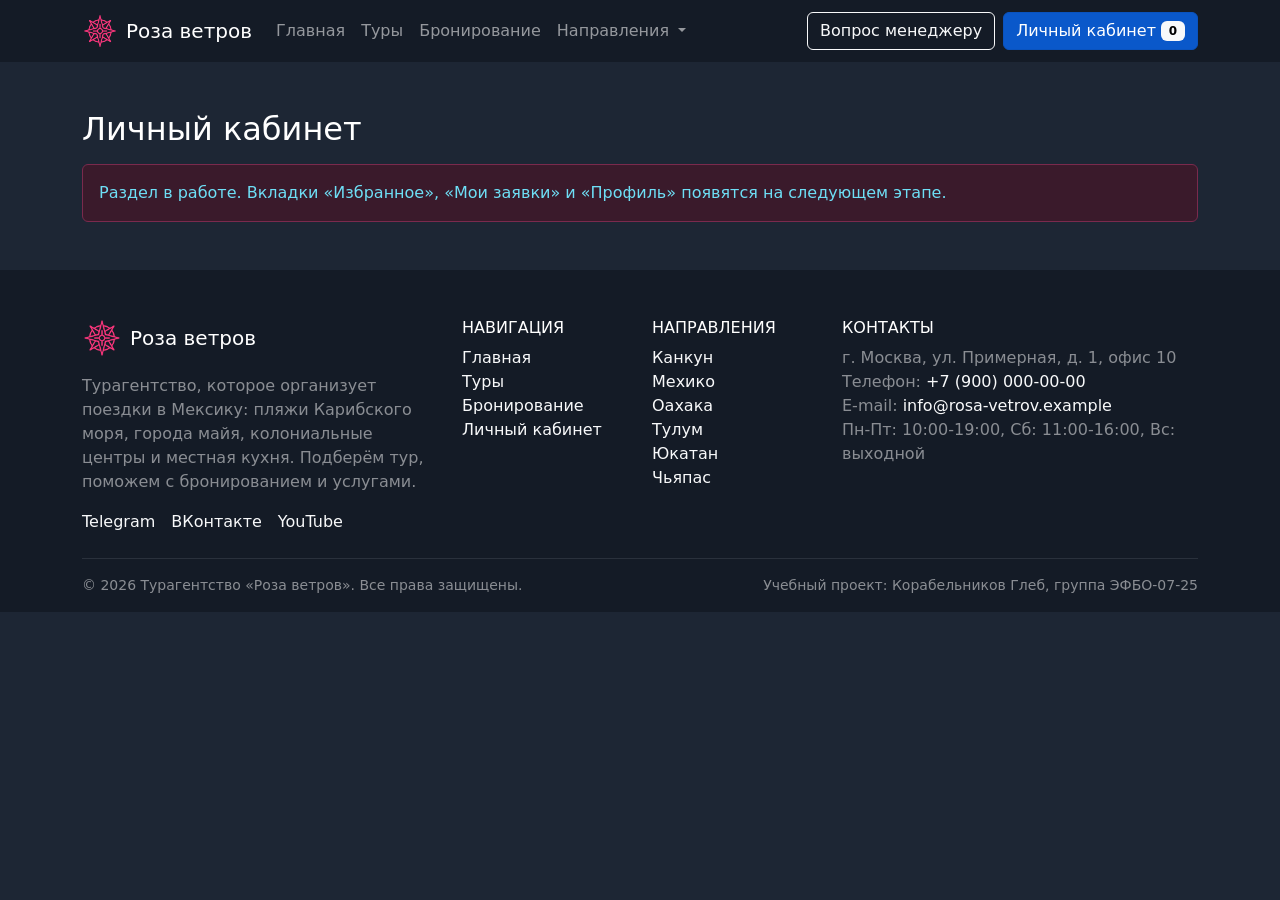
==== account.html @ 7a30143e "prepared most main pages aside account and tour" ====
<!DOCTYPE html>
<html lang="ru" data-bs-theme="dark">

<head>
  <meta charset="UTF-8">
  <meta name="viewport" content="width=device-width, initial-scale=1.0">
  <meta name="description" content="Избранные туры и заявки">
  <title>Личный кабинет | Роза ветров</title>
  <link rel="icon" type="image/png" href="images/logo.png">
  <link href="https://cdn.jsdelivr.net/npm/bootstrap@5.3.3/dist/css/bootstrap.min.css" rel="stylesheet">
  <link rel="stylesheet" href="css/custom.css">
  <script src="js/main.js" defer></script>
  <meta property="og:type" content="website">
  <meta property="og:title" content="Личный кабинет | Роза ветров">
  <meta property="og:description" content="Избранные туры и заявки">
  <meta property="og:image" content="https://detrax656.github.io/kr2-bootstrap-shop/images/preview.jpg">
</head>

<body>
  <nav class="navbar navbar-expand-lg navbar-dark bg-dark sticky-top">
    <div class="container">
      <a class="navbar-brand d-flex align-items-center gap-2" href="index.html">
        <img src="images/logo.png" alt="Логотип агентства «Роза ветров»" width="36" height="36" class="rounded-circle">
        <span>Роза ветров</span>
      </a>

      <button class="navbar-toggler" type="button" data-bs-toggle="collapse" data-bs-target="#mainNavbar"
        aria-controls="mainNavbar" aria-expanded="false" aria-label="Переключить навигацию">
        <span class="navbar-toggler-icon"></span>
      </button>

      <div class="collapse navbar-collapse" id="mainNavbar">
        <ul class="navbar-nav me-auto mb-2 mb-lg-0">
          <li class="nav-item">
            <a class="nav-link" href="index.html">Главная</a>
          </li>
          <li class="nav-item">
            <a class="nav-link" href="tours.html">Туры</a>
          </li>
          <li class="nav-item">
            <a class="nav-link" href="booking.html">Бронирование</a>
          </li>
          <li class="nav-item dropdown">
            <a class="nav-link dropdown-toggle" href="#" role="button" data-bs-toggle="dropdown"
              aria-expanded="false">
              Направления
            </a>
            <ul class="dropdown-menu">
              <li><a class="dropdown-item" href="tours.html?dest=cancun">Канкун</a></li>
              <li><a class="dropdown-item" href="tours.html?dest=mexico-city">Мехико</a></li>
              <li><a class="dropdown-item" href="tours.html?dest=oaxaca">Оахака</a></li>
              <li><a class="dropdown-item" href="tours.html?dest=tulum">Тулум</a></li>
              <li><a class="dropdown-item" href="tours.html?dest=yucatan">Юкатан</a></li>
              <li><a class="dropdown-item" href="tours.html?dest=chiapas">Чьяпас</a></li>
              <li>
                <hr class="dropdown-divider">
              </li>
              <li><a class="dropdown-item" href="tours.html">Все туры</a></li>
            </ul>
          </li>
        </ul>

        <div class="d-flex flex-column flex-lg-row gap-2">
          <button class="btn btn-outline-light" type="button" data-bs-toggle="modal"
            data-bs-target="#managerModal">
            Вопрос менеджеру
          </button>
          <a class="btn btn-primary active" href="account.html" aria-current="page">
            Личный кабинет
            <span class="badge text-bg-light" id="favoritesCount" title="Туров в избранном">0</span>
          </a>
        </div>
      </div>
    </div>
  </nav>

  <main class="container my-5">
    <h1 class="h2 mb-3">Личный кабинет</h1>
    <div class="alert alert-info" role="alert">
      Раздел в работе. Вкладки «Избранное», «Мои заявки» и «Профиль» появятся на следующем этапе.
    </div>
  </main>

  <footer class="bg-dark text-white pt-5 pb-3 mt-5">
    <div class="container">
      <div class="row g-4">
        <div class="col-12 col-md-6 col-lg-4">
          <a class="d-flex align-items-center gap-2 text-white text-decoration-none mb-3" href="index.html">
            <img src="images/logo.png" alt="Логотип агентства «Роза ветров»" width="40" height="40"
              class="rounded-circle">
            <span class="h5 mb-0">Роза ветров</span>
          </a>
          <p class="text-white-50">
            Турагентство, которое организует поездки в Мексику: пляжи Карибского моря, города майя,
            колониальные центры и местная кухня. Подберём тур, поможем с бронированием и услугами.
          </p>
          <div class="d-flex gap-3">
            <a class="link-light link-underline-opacity-0" href="#" aria-label="Telegram">Telegram</a>
            <a class="link-light link-underline-opacity-0" href="#" aria-label="ВКонтакте">ВКонтакте</a>
            <a class="link-light link-underline-opacity-0" href="#" aria-label="YouTube">YouTube</a>
          </div>
        </div>

        <div class="col-6 col-lg-2">
          <h2 class="h6 text-uppercase">Навигация</h2>
          <ul class="list-unstyled mb-0">
            <li><a class="link-light link-underline-opacity-0" href="index.html">Главная</a></li>
            <li><a class="link-light link-underline-opacity-0" href="tours.html">Туры</a></li>
            <li><a class="link-light link-underline-opacity-0" href="booking.html">Бронирование</a></li>
            <li><a class="link-light link-underline-opacity-0" href="account.html">Личный кабинет</a></li>
          </ul>
        </div>

        <div class="col-6 col-lg-2">
          <h2 class="h6 text-uppercase">Направления</h2>
          <ul class="list-unstyled mb-0">
            <li><a class="link-light link-underline-opacity-0" href="tours.html?dest=cancun">Канкун</a></li>
            <li><a class="link-light link-underline-opacity-0" href="tours.html?dest=mexico-city">Мехико</a></li>
            <li><a class="link-light link-underline-opacity-0" href="tours.html?dest=oaxaca">Оахака</a></li>
            <li><a class="link-light link-underline-opacity-0" href="tours.html?dest=tulum">Тулум</a></li>
            <li><a class="link-light link-underline-opacity-0" href="tours.html?dest=yucatan">Юкатан</a></li>
            <li><a class="link-light link-underline-opacity-0" href="tours.html?dest=chiapas">Чьяпас</a></li>
          </ul>
        </div>

        <div class="col-12 col-md-6 col-lg-4">
          <h2 class="h6 text-uppercase">Контакты</h2>
          <address class="mb-0 text-white-50">
            г. Москва, ул. Примерная, д. 1, офис 10<br>
            Телефон: <a class="link-light link-underline-opacity-0" href="tel:+79000000000">+7 (900) 000-00-00</a><br>
            E-mail: <a class="link-light link-underline-opacity-0"
              href="mailto:info@rosa-vetrov.example">info@rosa-vetrov.example</a><br>
            Пн-Пт: 10:00-19:00, Сб: 11:00-16:00, Вс: выходной
          </address>
        </div>
      </div>

      <hr class="border-secondary mt-4">

      <div class="d-flex flex-column flex-md-row justify-content-between gap-2 small text-white-50">
        <span>&copy; 2026 Турагентство «Роза ветров». Все права защищены.</span>
        <span>Учебный проект: Корабельников Глеб, группа ЭФБО-07-25</span>
      </div>
    </div>
  </footer>

  <!-- Модальное окно «Вопрос менеджеру», общее для всех страниц -->
  <div class="modal fade" id="managerModal" tabindex="-1" aria-labelledby="managerModalLabel" aria-hidden="true">
    <div class="modal-dialog modal-dialog-centered">
      <div class="modal-content">
        <div class="modal-header">
          <h2 class="modal-title h5" id="managerModalLabel">Вопрос менеджеру</h2>
          <button type="button" class="btn-close" data-bs-dismiss="modal" aria-label="Закрыть"></button>
        </div>

        <form id="managerForm" novalidate>
          <div class="modal-body">
            <p class="text-body-secondary">
              Напишите, что хотите уточнить, и менеджер ответит в рабочее время.
            </p>

            <div class="mb-3">
              <label for="manager-name" class="form-label">Имя *</label>
              <input id="manager-name" name="name" type="text" class="form-control" required>
              <div class="invalid-feedback">Введите имя.</div>
            </div>

            <div class="mb-3">
              <label for="manager-contact" class="form-label">E-mail *</label>
              <input id="manager-contact" name="email" type="email" class="form-control" required>
              <div class="invalid-feedback">Введите корректный e-mail.</div>
            </div>

            <div class="mb-3">
              <label for="manager-question" class="form-label">Ваш вопрос *</label>
              <textarea id="manager-question" name="question" class="form-control" rows="4" required></textarea>
              <div class="invalid-feedback">Напишите вопрос.</div>
            </div>

            <div class="form-check">
              <input id="manager-agree" class="form-check-input" type="checkbox" required>
              <label class="form-check-label" for="manager-agree">
                Согласен на обработку данных *
              </label>
              <div class="invalid-feedback">Нужно ваше согласие.</div>
            </div>
          </div>

          <div class="modal-footer">
            <button type="button" class="btn btn-secondary" data-bs-dismiss="modal">Закрыть</button>
            <button type="submit" class="btn btn-primary">Отправить</button>
          </div>
        </form>

        <div class="modal-body d-none" id="managerSuccess">
          <div class="alert alert-success mb-3" role="alert">
            Спасибо! Вопрос отправлен, менеджер ответит вам на e-mail.
          </div>
          <button type="button" class="btn btn-primary" data-bs-dismiss="modal">Закрыть</button>
        </div>
      </div>
    </div>
  </div>

  <a class="to-top" href="#" id="toTop" aria-label="Наверх" title="Наверх">&uarr;</a>

  <script src="https://cdn.jsdelivr.net/npm/bootstrap@5.3.3/dist/js/bootstrap.bundle.min.js"></script>
</body>

</html>
---- css/custom.css ----
/* ===============================
   1. Переменные проекта
   =============================== */

:root {
    /* Основные цвета проекта */
  --color-bg: #1d2634;
  --color-bg-dark: #141b26;
  --color-text: #ffffff;
  --color-muted: #9aa5b5;
  --color-primary: #d82753;
  --color-primary-dark: #9e1338;
  --color-primary-light: #ff83a2;
  --color-accent: #12d459;

  --color-bg-rgb: 29, 38, 52;
  --color-bg-dark-rgb: 20,27,38;
  --color-text-rgb: 255, 255, 255;
  --color-primary-rgb:216, 39, 83;
  --color-primary-light-rgb:255, 131, 162;
  --color-accent-rgb: 18, 212, 89;

  --bs-body-bg:var(--color-bg);
  --bs-body-bg-rgb:var(--color-bg-rgb);
  --bs-body-color:var(--color-text);
  --bs-body-color-rgb:var(--color-text-rgb);
  --bs-secondary-color:var(--color-muted);
  --bs-primary:var(--color-primary);
  --bs-primary-rgb:var(--color-primary-rgb);
  --bs-link-color:var(--color-primary);
  --bs-link-color-rgb:var(--color-primary-light-rgb);
  --bs-link-hover-color:var(--color-primary-dark);
  --bs-link-hover-color-rgb:var(--color-primary-rgb);
  --bs-success:var(--color-accent);
  --bs-success-rgb:var(--color-accent-rgb);
  --bs-dark-rgb:var(--color-bg-dark-rgb);

  --bs-primary-text-emphasis: #ff9dbf;
  --bs-primary-bg-subtle: #3a1a2b;
  --bs-primary-border-subtle: #7a2a4d;
  --bs-info-bg-subtle: #3a1a2b;
  --bs-info-border-subtle: #7a2a4d;

  --bs-focus-ring-color:rgba(var(--color-primary-rgb), 0.35);
}
/* ===============================
   2. Базовые стили
   =============================== */

html {
  scroll-behavior: smooth;
  /* Чтобы закреплённое меню не закрывало заголовки при переходе по ссылкам */
  scroll-padding-top: 5rem;
}

body {
  min-height: 100vh;
}

.placeholder-box {
  min-height: 240px;
}

/* <div class="placeholder-box p-5 bg-light border rounded text-center">
  ...
</div> */

.placeholder-image {
  min-height: 320px;
}

.placeholder-box, .placeholder-box {
  background-color: var(--bs-tertiary-bg) !important;
}

.card-img-top {
  height: 180px;
  object-fit: cover;
}


/* ===============================
   3. Кнопка «Наверх»
   =============================== */

.to-top {
  position: fixed;
  right: 1.5rem;
  bottom: 1.5rem;
  z-index: 1030;
  display: flex;
  align-items: center;
  justify-content: center;
  width: 3rem;
  height: 3rem;
  border-radius: 50%;
  background-color: var(--color-primary);
  color: var(--color-text);
  font-size: 1.5rem;
  text-decoration: none;
  /* По умолчанию кнопка скрыта */
  opacity: 0;
  visibility: hidden;
  transition: opacity 0.3s, visibility 0.3s, background-color 0.2s;
}

.to-top:hover {
  background-color: var(--color-primary-dark);
  color: var(--color-text);
}

/* Этот класс добавляет JS, когда страница прокручена вниз */
.to-top--visible {
  opacity: 1;
  visibility: visible;
}


/* ===============================
   4. Главная страница
   =============================== */

.hero-image {
  width: 100%;
  max-height: 420px;
  object-fit: cover;
}
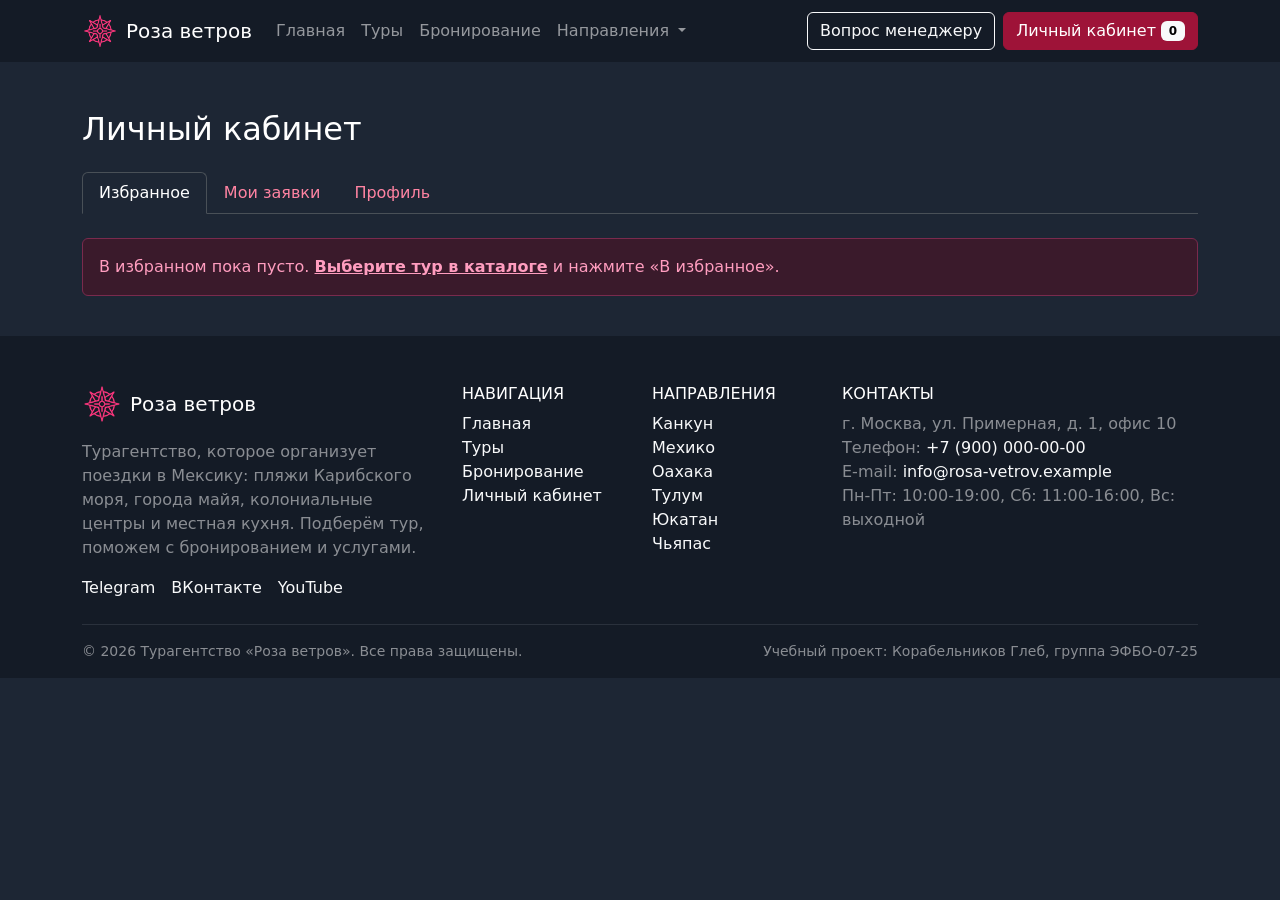
==== commit 3feadc8f: "finalized most css and tour, account" ====
--- a/account.html
+++ b/account.html
@@ -75,9 +75,132 @@
   </nav>
 
   <main class="container my-5">
-    <h1 class="h2 mb-3">Личный кабинет</h1>
-    <div class="alert alert-info" role="alert">
-      Раздел в работе. Вкладки «Избранное», «Мои заявки» и «Профиль» появятся на следующем этапе.
+    <h1 class="h2 mb-4">Личный кабинет</h1>
+
+    <ul class="nav nav-tabs" id="accountTabs" role="tablist">
+      <li class="nav-item" role="presentation">
+        <button class="nav-link active" id="tab-favorites" data-bs-toggle="tab" data-bs-target="#pane-favorites"
+          type="button" role="tab" aria-controls="pane-favorites" aria-selected="true">Избранное</button>
+      </li>
+      <li class="nav-item" role="presentation">
+        <button class="nav-link" id="tab-orders" data-bs-toggle="tab" data-bs-target="#pane-orders"
+          type="button" role="tab" aria-controls="pane-orders" aria-selected="false">Мои заявки</button>
+      </li>
+      <li class="nav-item" role="presentation">
+        <button class="nav-link" id="tab-profile" data-bs-toggle="tab" data-bs-target="#pane-profile"
+          type="button" role="tab" aria-controls="pane-profile" aria-selected="false">Профиль</button>
+      </li>
+    </ul>
+
+    <div class="tab-content pt-4">
+      <div class="tab-pane fade show active" id="pane-favorites" role="tabpanel" aria-labelledby="tab-favorites"
+        tabindex="0">
+        <div class="alert alert-primary d-none" role="alert" id="favoritesEmpty">
+          В избранном пока пусто. <a class="alert-link" href="tours.html">Выберите тур в каталоге</a>
+          и нажмите «В избранное».
+        </div>
+
+        <div class="row g-4" id="favoritesList"></div>
+      </div>
+
+      <div class="tab-pane fade" id="pane-orders" role="tabpanel" aria-labelledby="tab-orders" tabindex="0">
+        <div class="table-responsive">
+          <table class="table table-striped table-bordered align-middle">
+            <thead>
+              <tr>
+                <th scope="col">№</th>
+                <th scope="col">Тур</th>
+                <th scope="col">Дата заявки</th>
+                <th scope="col">Гостей</th>
+                <th scope="col">Сумма</th>
+                <th scope="col">Статус</th>
+              </tr>
+            </thead>
+            <tbody>
+              <tr>
+                <th scope="row">1042</th>
+                <td>Канкун: пляжный отдых</td>
+                <td>12.10.2026</td>
+                <td>2</td>
+                <td>290&nbsp;000 ₽</td>
+                <td><span class="badge bg-warning text-dark">На рассмотрении</span></td>
+              </tr>
+              <tr>
+                <th scope="row">1017</th>
+                <td>Оахака: культура и кухня</td>
+                <td>05.10.2026</td>
+                <td>1</td>
+                <td>98&nbsp;000 ₽</td>
+                <td><span class="badge bg-success">Подтверждена</span></td>
+              </tr>
+              <tr>
+                <th scope="row">0985</th>
+                <td>Тулум и Ривьера-Майя</td>
+                <td>20.09.2026</td>
+                <td>3</td>
+                <td>486&nbsp;000 ₽</td>
+                <td><span class="badge bg-secondary">Отменена</span></td>
+              </tr>
+            </tbody>
+          </table>
+        </div>
+        <p class="small text-body-secondary mb-0">Заявки в таблице учебные.</p>
+      </div>
+
+      <div class="tab-pane fade" id="pane-profile" role="tabpanel" aria-labelledby="tab-profile" tabindex="0">
+        <div class="row">
+          <div class="col-12 col-lg-8">
+            <div class="alert alert-success d-none" role="alert" id="profileSuccess">
+              Данные профиля сохранены.
+            </div>
+
+            <form id="profileForm" class="js-form" data-success="profileSuccess" data-keep novalidate>
+              <div class="row g-3">
+                <div class="col-12 col-md-6">
+                  <label for="profile-name" class="form-label">Имя *</label>
+                  <input id="profile-name" name="name" type="text" class="form-control"
+                    placeholder="Иван Иванов" required>
+                  <div class="invalid-feedback">Введите имя.</div>
+                </div>
+
+                <div class="col-12 col-md-6">
+                  <label for="profile-email" class="form-label">E-mail *</label>
+                  <input id="profile-email" name="email" type="email" class="form-control"
+                    placeholder="example@mail.ru" pattern="[^@ ]+@[^@ ]+[.][^@ ]+" required>
+                  <div class="invalid-feedback">Введите e-mail в формате example@mail.ru.</div>
+                </div>
+
+                <div class="col-12 col-md-6">
+                  <label for="profile-phone" class="form-label">Телефон</label>
+                  <div class="input-group">
+                    <span class="input-group-text">+7</span>
+                    <input id="profile-phone" name="phone" type="tel" class="form-control"
+                      placeholder="900 000-00-00">
+                  </div>
+                </div>
+
+                <div class="col-12 col-md-6">
+                  <label for="profile-city" class="form-label">Город вылета</label>
+                  <input id="profile-city" name="city" type="text" class="form-control" placeholder="Москва">
+                </div>
+
+                <div class="col-12">
+                  <div class="form-check">
+                    <input id="profile-news" class="form-check-input" type="checkbox">
+                    <label class="form-check-label" for="profile-news">
+                      Получать новости о горящих турах
+                    </label>
+                  </div>
+                </div>
+
+                <div class="col-12">
+                  <button class="btn btn-primary" type="submit">Сохранить</button>
+                </div>
+              </div>
+            </form>
+          </div>
+        </div>
+      </div>
     </div>
   </main>
 
@@ -161,19 +284,21 @@
 
             <div class="mb-3">
               <label for="manager-name" class="form-label">Имя *</label>
-              <input id="manager-name" name="name" type="text" class="form-control" required>
+              <input id="manager-name" name="name" type="text" class="form-control" placeholder="Иван Иванов" required>
               <div class="invalid-feedback">Введите имя.</div>
             </div>
 
             <div class="mb-3">
               <label for="manager-contact" class="form-label">E-mail *</label>
-              <input id="manager-contact" name="email" type="email" class="form-control" required>
-              <div class="invalid-feedback">Введите корректный e-mail.</div>
+              <input id="manager-contact" name="email" type="email" class="form-control" placeholder="example@mail.ru"
+                pattern="[^@ ]+@[^@ ]+[.][^@ ]+" required>
+              <div class="invalid-feedback">Введите e-mail в формате example@mail.ru.</div>
             </div>
 
             <div class="mb-3">
               <label for="manager-question" class="form-label">Ваш вопрос *</label>
-              <textarea id="manager-question" name="question" class="form-control" rows="4" required></textarea>
+              <textarea id="manager-question" name="question" class="form-control" rows="4"
+                placeholder="Например, можно ли поменять даты вылета?" required></textarea>
               <div class="invalid-feedback">Напишите вопрос.</div>
             </div>
 
--- a/css/custom.css
+++ b/css/custom.css
@@ -3,46 +3,84 @@
    =============================== */
 
 :root {
-    /* Основные цвета проекта */
+  /* Основные цвета проекта (hex) */
   --color-bg: #1d2634;
   --color-bg-dark: #141b26;
+  --color-surface: #0f1a2e;
   --color-text: #ffffff;
   --color-muted: #9aa5b5;
   --color-primary: #d82753;
   --color-primary-dark: #9e1338;
   --color-primary-light: #ff83a2;
+  --color-primary-bg-subtle: #3a1a2b;
+  --color-primary-border-subtle: #7a2a4d;
+  --color-primary-text-emphasis: #ff9dbf;
   --color-accent: #12d459;
-
+  --color-accent-dark: #0c9a40;
+  --color-accent-light: #7df0a8;
+  --color-accent-bg-subtle: #0e3320;
+  --color-accent-border-subtle: #1a6b3c;
+
+  /* Те же цвета в формате rgb (нужны Bootstrap и прозрачности) */
   --color-bg-rgb: 29, 38, 52;
-  --color-bg-dark-rgb: 20,27,38;
+  --color-bg-dark-rgb: 20, 27, 38;
+  --color-surface-rgb: 15, 26, 46;
   --color-text-rgb: 255, 255, 255;
-  --color-primary-rgb:216, 39, 83;
-  --color-primary-light-rgb:255, 131, 162;
+  --color-muted-rgb: 154, 165, 181;
+  --color-primary-rgb: 216, 39, 83;
+  --color-primary-dark-rgb: 158, 19, 56;
+  --color-primary-light-rgb: 255, 131, 162;
   --color-accent-rgb: 18, 212, 89;
-
-  --bs-body-bg:var(--color-bg);
-  --bs-body-bg-rgb:var(--color-bg-rgb);
-  --bs-body-color:var(--color-text);
-  --bs-body-color-rgb:var(--color-text-rgb);
-  --bs-secondary-color:var(--color-muted);
-  --bs-primary:var(--color-primary);
-  --bs-primary-rgb:var(--color-primary-rgb);
-  --bs-link-color:var(--color-primary);
-  --bs-link-color-rgb:var(--color-primary-light-rgb);
-  --bs-link-hover-color:var(--color-primary-dark);
-  --bs-link-hover-color-rgb:var(--color-primary-rgb);
-  --bs-success:var(--color-accent);
-  --bs-success-rgb:var(--color-accent-rgb);
-  --bs-dark-rgb:var(--color-bg-dark-rgb);
-
-  --bs-primary-text-emphasis: #ff9dbf;
-  --bs-primary-bg-subtle: #3a1a2b;
-  --bs-primary-border-subtle: #7a2a4d;
-  --bs-info-bg-subtle: #3a1a2b;
-  --bs-info-border-subtle: #7a2a4d;
-
-  --bs-focus-ring-color:rgba(var(--color-primary-rgb), 0.35);
-}
+  --color-accent-dark-rgb: 12, 154, 64;
+
+  /* Передаём наши цвета в переменные Bootstrap */
+  --bs-body-bg: var(--color-bg);
+  --bs-body-bg-rgb: var(--color-bg-rgb);
+  --bs-body-color: var(--color-text);
+  --bs-body-color-rgb: var(--color-text-rgb);
+  --bs-secondary-color: var(--color-muted);
+  --bs-secondary-color-rgb: var(--color-muted-rgb);
+
+  --bs-primary: var(--color-primary);
+  --bs-primary-rgb: var(--color-primary-rgb);
+  --bs-primary-text-emphasis: var(--color-primary-text-emphasis);
+  --bs-primary-bg-subtle: var(--color-primary-bg-subtle);
+  --bs-primary-border-subtle: var(--color-primary-border-subtle);
+
+  --bs-link-color: var(--color-primary-light);
+  --bs-link-color-rgb: var(--color-primary-light-rgb);
+  --bs-link-hover-color: var(--color-text);
+  --bs-link-hover-color-rgb: var(--color-text-rgb);
+
+  --bs-success: var(--color-accent);
+  --bs-success-rgb: var(--color-accent-rgb);
+  --bs-success-text-emphasis: var(--color-accent-light);
+  --bs-success-bg-subtle: var(--color-accent-bg-subtle);
+  --bs-success-border-subtle: var(--color-accent-border-subtle);
+
+  /* «Опасные» состояния (ошибки, скидки) тоже оформляем в цвете проекта */
+  --bs-danger: var(--color-primary);
+  --bs-danger-rgb: var(--color-primary-rgb);
+  --bs-danger-text-emphasis: var(--color-primary-text-emphasis);
+  --bs-danger-bg-subtle: var(--color-primary-bg-subtle);
+  --bs-danger-border-subtle: var(--color-primary-border-subtle);
+
+  --bs-info-bg-subtle: var(--color-primary-bg-subtle);
+  --bs-info-border-subtle: var(--color-primary-border-subtle);
+  --bs-info-text-emphasis: var(--color-primary-text-emphasis);
+
+  --bs-dark-rgb: var(--color-bg-dark-rgb);
+
+  /* Подсветка полей форм: ошибка розовая, верно заполненное зелёное */
+  --bs-form-invalid-color: var(--color-primary-light);
+  --bs-form-invalid-border-color: var(--color-primary);
+  --bs-form-valid-color: var(--color-accent);
+  --bs-form-valid-border-color: var(--color-accent);
+
+  --bs-focus-ring-color: rgba(var(--color-primary-rgb), 0.35);
+}
+
+
 /* ===============================
    2. Базовые стили
    =============================== */
@@ -57,20 +95,9 @@
   min-height: 100vh;
 }
 
-.placeholder-box {
-  min-height: 240px;
-}
-
-/* <div class="placeholder-box p-5 bg-light border rounded text-center">
-  ...
-</div> */
-
-.placeholder-image {
-  min-height: 320px;
-}
-
-.placeholder-box, .placeholder-box {
-  background-color: var(--bs-tertiary-bg) !important;
+/* Тёмно-синий блок, темнее фона сайта (преимущества, «Остались вопросы?») */
+.section-dark {
+  background-color: var(--color-surface);
 }
 
 .card-img-top {
@@ -78,9 +105,163 @@
   object-fit: cover;
 }
 
-
-/* ===============================
-   3. Кнопка «Наверх»
+.hero-image {
+  width: 100%;
+  max-height: 420px;
+  object-fit: cover;
+}
+
+/* Фото в карусели на странице тура */
+.tour-carousel img {
+  height: 420px;
+  object-fit: cover;
+}
+
+@media (max-width: 576px) {
+  .tour-carousel img {
+    height: 240px;
+  }
+}
+
+/* Карточка «Ваш заказ» прилипает при прокрутке на широких экранах */
+.summary-card {
+  top: 5rem;
+}
+
+
+/* ===============================
+   3. Цвета Bootstrap-компонентов
+   (у Bootstrap часть цветов записана прямо в классах,
+   поэтому переменные :root на них не влияют)
+   =============================== */
+
+/* Кнопка основного цвета */
+.btn-primary {
+  --bs-btn-color: var(--color-text);
+  --bs-btn-bg: var(--color-primary);
+  --bs-btn-border-color: var(--color-primary);
+  --bs-btn-hover-color: var(--color-text);
+  --bs-btn-hover-bg: var(--color-primary-dark);
+  --bs-btn-hover-border-color: var(--color-primary-dark);
+  --bs-btn-focus-shadow-rgb: var(--color-primary-rgb);
+  --bs-btn-active-color: var(--color-text);
+  --bs-btn-active-bg: var(--color-primary-dark);
+  --bs-btn-active-border-color: var(--color-primary-dark);
+  --bs-btn-disabled-color: var(--color-text);
+  --bs-btn-disabled-bg: var(--color-primary);
+  --bs-btn-disabled-border-color: var(--color-primary);
+}
+
+/* Кнопка-контур основного цвета */
+.btn-outline-primary {
+  --bs-btn-color: var(--color-primary-light);
+  --bs-btn-border-color: var(--color-primary);
+  --bs-btn-hover-color: var(--color-text);
+  --bs-btn-hover-bg: var(--color-primary);
+  --bs-btn-hover-border-color: var(--color-primary);
+  --bs-btn-focus-shadow-rgb: var(--color-primary-rgb);
+  --bs-btn-active-color: var(--color-text);
+  --bs-btn-active-bg: var(--color-primary);
+  --bs-btn-active-border-color: var(--color-primary);
+  --bs-btn-disabled-color: var(--color-primary-light);
+  --bs-btn-disabled-border-color: var(--color-primary);
+}
+
+/* Своя кнопка акцентного цвета (зелёная), для главных действий */
+.btn-accent {
+  --bs-btn-color: var(--color-bg-dark);
+  --bs-btn-bg: var(--color-accent);
+  --bs-btn-border-color: var(--color-accent);
+  --bs-btn-hover-color: var(--color-text);
+  --bs-btn-hover-bg: var(--color-accent-dark);
+  --bs-btn-hover-border-color: var(--color-accent-dark);
+  --bs-btn-focus-shadow-rgb: var(--color-accent-rgb);
+  --bs-btn-active-color: var(--color-text);
+  --bs-btn-active-bg: var(--color-accent-dark);
+  --bs-btn-active-border-color: var(--color-accent-dark);
+  --bs-btn-disabled-color: var(--color-bg-dark);
+  --bs-btn-disabled-bg: var(--color-accent);
+  --bs-btn-disabled-border-color: var(--color-accent);
+}
+
+/* Тёмный текст на ярко-зелёной плашке читается лучше белого */
+.badge.bg-success {
+  --bs-badge-color: var(--color-bg-dark);
+}
+
+/* Пункты меню: активный пункт зелёный */
+.navbar-dark {
+  --bs-navbar-hover-color: var(--color-accent-light);
+  --bs-navbar-active-color: var(--color-accent);
+}
+
+.dropdown-menu,
+[data-bs-theme="dark"] .dropdown-menu {
+  --bs-dropdown-link-hover-bg: var(--color-primary-bg-subtle);
+  --bs-dropdown-link-hover-color: var(--color-text);
+  --bs-dropdown-link-active-bg: var(--color-primary);
+  --bs-dropdown-link-active-color: var(--color-text);
+}
+
+/* Поля форм: подсветка при фокусе в цвете проекта */
+.form-control:focus,
+.form-select:focus,
+[data-bs-theme="dark"] .form-control:focus,
+[data-bs-theme="dark"] .form-select:focus {
+  border-color: var(--color-primary-light);
+  box-shadow: 0 0 0 0.25rem rgba(var(--color-primary-rgb), 0.35);
+}
+
+.form-check-input:checked {
+  background-color: var(--color-primary);
+  border-color: var(--color-primary);
+}
+
+.form-check-input:focus {
+  border-color: var(--color-primary-light);
+  box-shadow: 0 0 0 0.25rem rgba(var(--color-primary-rgb), 0.35);
+}
+
+/* Необязательные поля (комментарий, услуги) не подсвечиваем зелёным после проверки формы */
+.was-validated .form-control:valid:not([required]) {
+  border-color: var(--bs-border-color);
+  background-image: none;
+  padding-right: 0.75rem;
+}
+
+.was-validated .form-check-input:valid:not([required]) {
+  border-color: var(--bs-border-color);
+}
+
+.was-validated .form-check-input:valid:not([required]):checked {
+  background-color: var(--color-primary);
+  border-color: var(--color-primary);
+}
+
+.was-validated .form-check-input:valid:not([required]) ~ .form-check-label {
+  color: inherit;
+}
+
+/* Крестик закрытия окна */
+.btn-close {
+  --bs-btn-close-focus-shadow: 0 0 0 0.25rem rgba(var(--color-primary-rgb), 0.35);
+}
+
+/* Аккордеон: рамка при фокусе и стрелка открытого пункта */
+.accordion {
+  --bs-accordion-btn-focus-border-color: var(--color-primary-light);
+  --bs-accordion-btn-focus-box-shadow: 0 0 0 0.25rem rgba(var(--color-primary-rgb), 0.35);
+  --bs-accordion-active-color: var(--color-primary-text-emphasis);
+  --bs-accordion-active-bg: var(--color-primary-bg-subtle);
+}
+
+[data-bs-theme="dark"] .accordion-button::after {
+  --bs-accordion-btn-active-icon: url("data:image/svg+xml,%3csvg xmlns='http://www.w3.org/2000/svg' viewBox='0 0 16 16' fill='%23ff9dbf'%3e%3cpath fill-rule='evenodd' d='M1.646 4.646a.5.5 0 0 1 .708 0L8 10.293l5.646-5.647a.5.5 0 0 1 .708.708l-6 6a.5.5 0 0 1-.708 0l-6-6a.5.5 0 0 1 0-.708z'/%3e%3c/svg%3e");
+}
+
+
+/* ===============================
+   4. Кнопка «Наверх»
    =============================== */
 
 .to-top {
@@ -114,14 +295,3 @@
   opacity: 1;
   visibility: visible;
 }
-
-
-/* ===============================
-   4. Главная страница
-   =============================== */
-
-.hero-image {
-  width: 100%;
-  max-height: 420px;
-  object-fit: cover;
-}
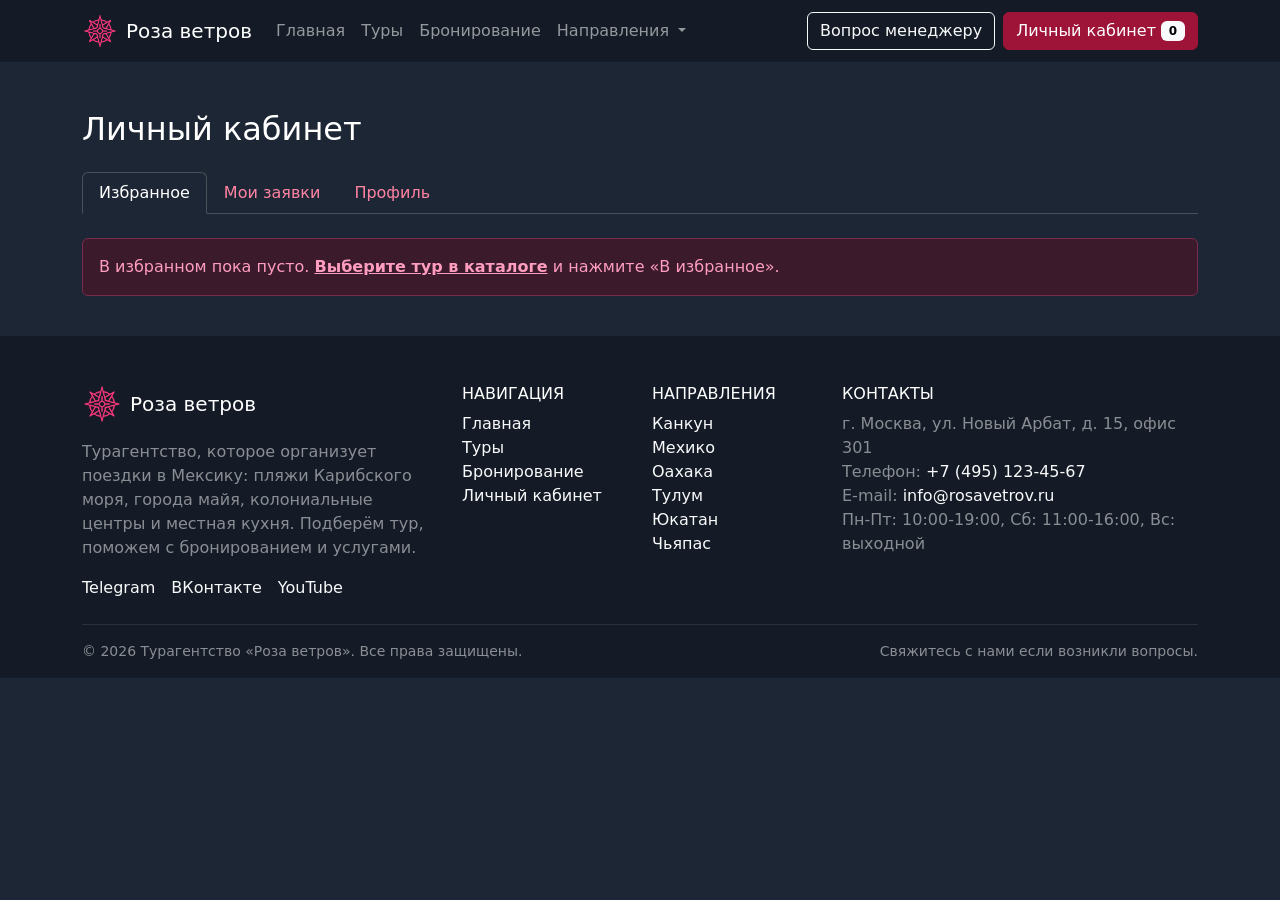
==== commit 18677c05: "polish and finalization but img dont work rn" ====
--- a/account.html
+++ b/account.html
@@ -24,12 +24,12 @@
         <span>Роза ветров</span>
       </a>
 
-      <button class="navbar-toggler" type="button" data-bs-toggle="collapse" data-bs-target="#mainNavbar"
-        aria-controls="mainNavbar" aria-expanded="false" aria-label="Переключить навигацию">
+      <button class="navbar-toggler" type="button" data-bs-toggle="collapse" data-bs-target="#main-navbar"
+        aria-controls="main-navbar" aria-expanded="false" aria-label="Переключить навигацию">
         <span class="navbar-toggler-icon"></span>
       </button>
 
-      <div class="collapse navbar-collapse" id="mainNavbar">
+      <div class="collapse navbar-collapse" id="main-navbar">
         <ul class="navbar-nav me-auto mb-2 mb-lg-0">
           <li class="nav-item">
             <a class="nav-link" href="index.html">Главная</a>
@@ -62,12 +62,12 @@
 
         <div class="d-flex flex-column flex-lg-row gap-2">
           <button class="btn btn-outline-light" type="button" data-bs-toggle="modal"
-            data-bs-target="#managerModal">
+            data-bs-target="#manager-modal">
             Вопрос менеджеру
           </button>
           <a class="btn btn-primary active" href="account.html" aria-current="page">
             Личный кабинет
-            <span class="badge text-bg-light" id="favoritesCount" title="Туров в избранном">0</span>
+            <span class="badge text-bg-light" id="favorites-count" title="Туров в избранном">0</span>
           </a>
         </div>
       </div>
@@ -77,7 +77,7 @@
   <main class="container my-5">
     <h1 class="h2 mb-4">Личный кабинет</h1>
 
-    <ul class="nav nav-tabs" id="accountTabs" role="tablist">
+    <ul class="nav nav-tabs" id="account-tabs" role="tablist">
       <li class="nav-item" role="presentation">
         <button class="nav-link active" id="tab-favorites" data-bs-toggle="tab" data-bs-target="#pane-favorites"
           type="button" role="tab" aria-controls="pane-favorites" aria-selected="true">Избранное</button>
@@ -95,12 +95,12 @@
     <div class="tab-content pt-4">
       <div class="tab-pane fade show active" id="pane-favorites" role="tabpanel" aria-labelledby="tab-favorites"
         tabindex="0">
-        <div class="alert alert-primary d-none" role="alert" id="favoritesEmpty">
+        <div class="alert alert-primary d-none" role="alert" id="favorites-empty">
           В избранном пока пусто. <a class="alert-link" href="tours.html">Выберите тур в каталоге</a>
           и нажмите «В избранное».
         </div>
 
-        <div class="row g-4" id="favoritesList"></div>
+        <div class="row g-4" id="favorites-list"></div>
       </div>
 
       <div class="tab-pane fade" id="pane-orders" role="tabpanel" aria-labelledby="tab-orders" tabindex="0">
@@ -144,17 +144,16 @@
             </tbody>
           </table>
         </div>
-        <p class="small text-body-secondary mb-0">Заявки в таблице учебные.</p>
       </div>
 
       <div class="tab-pane fade" id="pane-profile" role="tabpanel" aria-labelledby="tab-profile" tabindex="0">
         <div class="row">
           <div class="col-12 col-lg-8">
-            <div class="alert alert-success d-none" role="alert" id="profileSuccess">
+            <div class="alert alert-success d-none" role="alert" id="profile-success">
               Данные профиля сохранены.
             </div>
 
-            <form id="profileForm" class="js-form" data-success="profileSuccess" data-keep novalidate>
+            <form id="profile-form" class="js-form" data-success="profile-success" data-keep novalidate>
               <div class="row g-3">
                 <div class="col-12 col-md-6">
                   <label for="profile-name" class="form-label">Имя *</label>
@@ -175,7 +174,7 @@
                   <div class="input-group">
                     <span class="input-group-text">+7</span>
                     <input id="profile-phone" name="phone" type="tel" class="form-control"
-                      placeholder="900 000-00-00">
+                      placeholder="912 345-67-89">
                   </div>
                 </div>
 
@@ -186,7 +185,7 @@
 
                 <div class="col-12">
                   <div class="form-check">
-                    <input id="profile-news" class="form-check-input" type="checkbox">
+                    <input id="profile-news" name="news" class="form-check-input" type="checkbox">
                     <label class="form-check-label" for="profile-news">
                       Получать новости о горящих турах
                     </label>
@@ -249,10 +248,10 @@
         <div class="col-12 col-md-6 col-lg-4">
           <h2 class="h6 text-uppercase">Контакты</h2>
           <address class="mb-0 text-white-50">
-            г. Москва, ул. Примерная, д. 1, офис 10<br>
-            Телефон: <a class="link-light link-underline-opacity-0" href="tel:+79000000000">+7 (900) 000-00-00</a><br>
+            г. Москва, ул. Новый Арбат, д. 15, офис 301<br>
+            Телефон: <a class="link-light link-underline-opacity-0" href="tel:+74951234567">+7 (495) 123-45-67</a><br>
             E-mail: <a class="link-light link-underline-opacity-0"
-              href="mailto:info@rosa-vetrov.example">info@rosa-vetrov.example</a><br>
+              href="mailto:info@rosavetrov.ru">info@rosavetrov.ru</a><br>
             Пн-Пт: 10:00-19:00, Сб: 11:00-16:00, Вс: выходной
           </address>
         </div>
@@ -262,22 +261,26 @@
 
       <div class="d-flex flex-column flex-md-row justify-content-between gap-2 small text-white-50">
         <span>&copy; 2026 Турагентство «Роза ветров». Все права защищены.</span>
-        <span>Учебный проект: Корабельников Глеб, группа ЭФБО-07-25</span>
+        <span>Свяжитесь с нами если возникли вопросы.</span>
       </div>
     </div>
   </footer>
 
   <!-- Модальное окно «Вопрос менеджеру», общее для всех страниц -->
-  <div class="modal fade" id="managerModal" tabindex="-1" aria-labelledby="managerModalLabel" aria-hidden="true">
+  <div class="modal fade" id="manager-modal" tabindex="-1" aria-labelledby="manager-modal-label" aria-hidden="true">
     <div class="modal-dialog modal-dialog-centered">
       <div class="modal-content">
         <div class="modal-header">
-          <h2 class="modal-title h5" id="managerModalLabel">Вопрос менеджеру</h2>
+          <h2 class="modal-title h5" id="manager-modal-label">Вопрос менеджеру</h2>
           <button type="button" class="btn-close" data-bs-dismiss="modal" aria-label="Закрыть"></button>
         </div>
 
-        <form id="managerForm" novalidate>
+        <form id="manager-form" class="js-form" data-success="manager-success" novalidate>
           <div class="modal-body">
+            <div class="alert alert-success d-none" role="alert" id="manager-success">
+              Спасибо! Вопрос отправлен, менеджер ответит вам на e-mail.
+            </div>
+
             <p class="text-body-secondary">
               Напишите, что хотите уточнить, и менеджер ответит в рабочее время.
             </p>
@@ -303,7 +306,7 @@
             </div>
 
             <div class="form-check">
-              <input id="manager-agree" class="form-check-input" type="checkbox" required>
+              <input id="manager-agree" name="agree" class="form-check-input" type="checkbox" required>
               <label class="form-check-label" for="manager-agree">
                 Согласен на обработку данных *
               </label>
@@ -317,17 +320,11 @@
           </div>
         </form>
 
-        <div class="modal-body d-none" id="managerSuccess">
-          <div class="alert alert-success mb-3" role="alert">
-            Спасибо! Вопрос отправлен, менеджер ответит вам на e-mail.
-          </div>
-          <button type="button" class="btn btn-primary" data-bs-dismiss="modal">Закрыть</button>
-        </div>
       </div>
     </div>
   </div>
 
-  <a class="to-top" href="#" id="toTop" aria-label="Наверх" title="Наверх">&uarr;</a>
+  <a class="to-top" href="#" aria-label="Наверх" title="Наверх">&uarr;</a>
 
   <script src="https://cdn.jsdelivr.net/npm/bootstrap@5.3.3/dist/js/bootstrap.bundle.min.js"></script>
 </body>
--- a/css/custom.css
+++ b/css/custom.css
@@ -3,7 +3,7 @@
    =============================== */
 
 :root {
-  /* Основные цвета проекта (hex) */
+  /* hex */
   --color-bg: #1d2634;
   --color-bg-dark: #141b26;
   --color-surface: #0f1a2e;
@@ -16,24 +16,19 @@
   --color-primary-border-subtle: #7a2a4d;
   --color-primary-text-emphasis: #ff9dbf;
   --color-accent: #12d459;
-  --color-accent-dark: #0c9a40;
   --color-accent-light: #7df0a8;
   --color-accent-bg-subtle: #0e3320;
   --color-accent-border-subtle: #1a6b3c;
 
-  /* Те же цвета в формате rgb (нужны Bootstrap и прозрачности) */
+  /* rgb */
   --color-bg-rgb: 29, 38, 52;
   --color-bg-dark-rgb: 20, 27, 38;
-  --color-surface-rgb: 15, 26, 46;
   --color-text-rgb: 255, 255, 255;
   --color-muted-rgb: 154, 165, 181;
   --color-primary-rgb: 216, 39, 83;
-  --color-primary-dark-rgb: 158, 19, 56;
   --color-primary-light-rgb: 255, 131, 162;
   --color-accent-rgb: 18, 212, 89;
-  --color-accent-dark-rgb: 12, 154, 64;
-
-  /* Передаём наши цвета в переменные Bootstrap */
+
   --bs-body-bg: var(--color-bg);
   --bs-body-bg-rgb: var(--color-bg-rgb);
   --bs-body-color: var(--color-text);
@@ -58,7 +53,6 @@
   --bs-success-bg-subtle: var(--color-accent-bg-subtle);
   --bs-success-border-subtle: var(--color-accent-border-subtle);
 
-  /* «Опасные» состояния (ошибки, скидки) тоже оформляем в цвете проекта */
   --bs-danger: var(--color-primary);
   --bs-danger-rgb: var(--color-primary-rgb);
   --bs-danger-text-emphasis: var(--color-primary-text-emphasis);
@@ -71,7 +65,6 @@
 
   --bs-dark-rgb: var(--color-bg-dark-rgb);
 
-  /* Подсветка полей форм: ошибка розовая, верно заполненное зелёное */
   --bs-form-invalid-color: var(--color-primary-light);
   --bs-form-invalid-border-color: var(--color-primary);
   --bs-form-valid-color: var(--color-accent);
@@ -87,15 +80,9 @@
 
 html {
   scroll-behavior: smooth;
-  /* Чтобы закреплённое меню не закрывало заголовки при переходе по ссылкам */
   scroll-padding-top: 5rem;
 }
 
-body {
-  min-height: 100vh;
-}
-
-/* Тёмно-синий блок, темнее фона сайта (преимущества, «Остались вопросы?») */
 .section-dark {
   background-color: var(--color-surface);
 }
@@ -105,37 +92,27 @@
   object-fit: cover;
 }
 
-.hero-image {
+.hero__image {
   width: 100%;
   max-height: 420px;
   object-fit: cover;
 }
 
-/* Фото в карусели на странице тура */
-.tour-carousel img {
+.tour-carousel__image {
   height: 420px;
   object-fit: cover;
 }
 
 @media (max-width: 576px) {
-  .tour-carousel img {
+  .tour-carousel__image {
     height: 240px;
   }
 }
 
-/* Карточка «Ваш заказ» прилипает при прокрутке на широких экранах */
 .summary-card {
   top: 5rem;
 }
 
-
-/* ===============================
-   3. Цвета Bootstrap-компонентов
-   (у Bootstrap часть цветов записана прямо в классах,
-   поэтому переменные :root на них не влияют)
-   =============================== */
-
-/* Кнопка основного цвета */
 .btn-primary {
   --bs-btn-color: var(--color-text);
   --bs-btn-bg: var(--color-primary);
@@ -152,7 +129,6 @@
   --bs-btn-disabled-border-color: var(--color-primary);
 }
 
-/* Кнопка-контур основного цвета */
 .btn-outline-primary {
   --bs-btn-color: var(--color-primary-light);
   --bs-btn-border-color: var(--color-primary);
@@ -167,29 +143,40 @@
   --bs-btn-disabled-border-color: var(--color-primary);
 }
 
-/* Своя кнопка акцентного цвета (зелёная), для главных действий */
 .btn-accent {
   --bs-btn-color: var(--color-bg-dark);
   --bs-btn-bg: var(--color-accent);
   --bs-btn-border-color: var(--color-accent);
-  --bs-btn-hover-color: var(--color-text);
-  --bs-btn-hover-bg: var(--color-accent-dark);
-  --bs-btn-hover-border-color: var(--color-accent-dark);
+  --bs-btn-hover-color: var(--color-bg-dark);
+  --bs-btn-hover-bg: var(--color-accent-light);
+  --bs-btn-hover-border-color: var(--color-accent-light);
   --bs-btn-focus-shadow-rgb: var(--color-accent-rgb);
-  --bs-btn-active-color: var(--color-text);
-  --bs-btn-active-bg: var(--color-accent-dark);
-  --bs-btn-active-border-color: var(--color-accent-dark);
+  --bs-btn-active-color: var(--color-bg-dark);
+  --bs-btn-active-bg: var(--color-accent-light);
+  --bs-btn-active-border-color: var(--color-accent-light);
   --bs-btn-disabled-color: var(--color-bg-dark);
   --bs-btn-disabled-bg: var(--color-accent);
   --bs-btn-disabled-border-color: var(--color-accent);
 }
 
-/* Тёмный текст на ярко-зелёной плашке читается лучше белого */
+.btn-outline-accent {
+  --bs-btn-color: var(--color-accent);
+  --bs-btn-border-color: var(--color-accent);
+  --bs-btn-hover-color: var(--color-bg-dark);
+  --bs-btn-hover-bg: var(--color-accent);
+  --bs-btn-hover-border-color: var(--color-accent);
+  --bs-btn-focus-shadow-rgb: var(--color-accent-rgb);
+  --bs-btn-active-color: var(--color-bg-dark);
+  --bs-btn-active-bg: var(--color-accent);
+  --bs-btn-active-border-color: var(--color-accent);
+  --bs-btn-disabled-color: var(--color-accent);
+  --bs-btn-disabled-border-color: var(--color-accent);
+}
+
 .badge.bg-success {
   --bs-badge-color: var(--color-bg-dark);
 }
 
-/* Пункты меню: активный пункт зелёный */
 .navbar-dark {
   --bs-navbar-hover-color: var(--color-accent-light);
   --bs-navbar-active-color: var(--color-accent);
@@ -203,7 +190,6 @@
   --bs-dropdown-link-active-color: var(--color-text);
 }
 
-/* Поля форм: подсветка при фокусе в цвете проекта */
 .form-control:focus,
 .form-select:focus,
 [data-bs-theme="dark"] .form-control:focus,
@@ -222,7 +208,6 @@
   box-shadow: 0 0 0 0.25rem rgba(var(--color-primary-rgb), 0.35);
 }
 
-/* Необязательные поля (комментарий, услуги) не подсвечиваем зелёным после проверки формы */
 .was-validated .form-control:valid:not([required]) {
   border-color: var(--bs-border-color);
   background-image: none;
@@ -242,12 +227,10 @@
   color: inherit;
 }
 
-/* Крестик закрытия окна */
 .btn-close {
   --bs-btn-close-focus-shadow: 0 0 0 0.25rem rgba(var(--color-primary-rgb), 0.35);
 }
 
-/* Аккордеон: рамка при фокусе и стрелка открытого пункта */
 .accordion {
   --bs-accordion-btn-focus-border-color: var(--color-primary-light);
   --bs-accordion-btn-focus-box-shadow: 0 0 0 0.25rem rgba(var(--color-primary-rgb), 0.35);
@@ -279,7 +262,6 @@
   color: var(--color-text);
   font-size: 1.5rem;
   text-decoration: none;
-  /* По умолчанию кнопка скрыта */
   opacity: 0;
   visibility: hidden;
   transition: opacity 0.3s, visibility 0.3s, background-color 0.2s;
@@ -290,7 +272,6 @@
   color: var(--color-text);
 }
 
-/* Этот класс добавляет JS, когда страница прокручена вниз */
 .to-top--visible {
   opacity: 1;
   visibility: visible;
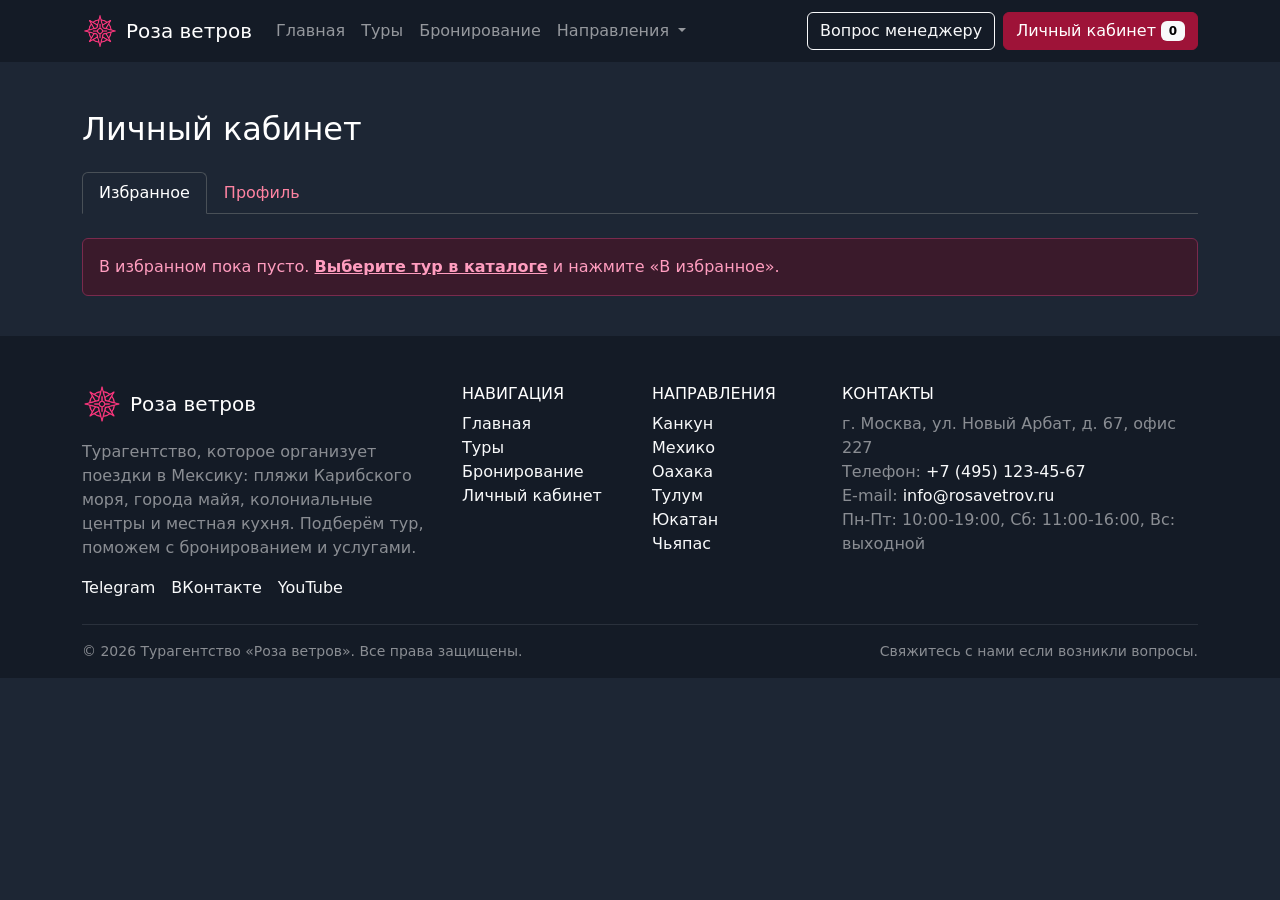
==== commit 8613edc3: "final ver" ====
--- a/account.html
+++ b/account.html
@@ -4,7 +4,7 @@
 <head>
   <meta charset="UTF-8">
   <meta name="viewport" content="width=device-width, initial-scale=1.0">
-  <meta name="description" content="Избранные туры и заявки">
+  <meta name="description" content="Избранные туры и профиль">
   <title>Личный кабинет | Роза ветров</title>
   <link rel="icon" type="image/png" href="images/logo.png">
   <link href="https://cdn.jsdelivr.net/npm/bootstrap@5.3.3/dist/css/bootstrap.min.css" rel="stylesheet">
@@ -12,7 +12,7 @@
   <script src="js/main.js" defer></script>
   <meta property="og:type" content="website">
   <meta property="og:title" content="Личный кабинет | Роза ветров">
-  <meta property="og:description" content="Избранные туры и заявки">
+  <meta property="og:description" content="Избранные туры и профиль">
   <meta property="og:image" content="https://detrax656.github.io/kr2-bootstrap-shop/images/preview.jpg">
 </head>
 
@@ -83,18 +83,13 @@
           type="button" role="tab" aria-controls="pane-favorites" aria-selected="true">Избранное</button>
       </li>
       <li class="nav-item" role="presentation">
-        <button class="nav-link" id="tab-orders" data-bs-toggle="tab" data-bs-target="#pane-orders"
-          type="button" role="tab" aria-controls="pane-orders" aria-selected="false">Мои заявки</button>
-      </li>
-      <li class="nav-item" role="presentation">
         <button class="nav-link" id="tab-profile" data-bs-toggle="tab" data-bs-target="#pane-profile"
           type="button" role="tab" aria-controls="pane-profile" aria-selected="false">Профиль</button>
       </li>
     </ul>
 
     <div class="tab-content pt-4">
-      <div class="tab-pane fade show active" id="pane-favorites" role="tabpanel" aria-labelledby="tab-favorites"
-        tabindex="0">
+      <div class="tab-pane fade show active" id="pane-favorites" role="tabpanel" aria-labelledby="tab-favorites">
         <div class="alert alert-primary d-none" role="alert" id="favorites-empty">
           В избранном пока пусто. <a class="alert-link" href="tours.html">Выберите тур в каталоге</a>
           и нажмите «В избранное».
@@ -103,50 +98,7 @@
         <div class="row g-4" id="favorites-list"></div>
       </div>
 
-      <div class="tab-pane fade" id="pane-orders" role="tabpanel" aria-labelledby="tab-orders" tabindex="0">
-        <div class="table-responsive">
-          <table class="table table-striped table-bordered align-middle">
-            <thead>
-              <tr>
-                <th scope="col">№</th>
-                <th scope="col">Тур</th>
-                <th scope="col">Дата заявки</th>
-                <th scope="col">Гостей</th>
-                <th scope="col">Сумма</th>
-                <th scope="col">Статус</th>
-              </tr>
-            </thead>
-            <tbody>
-              <tr>
-                <th scope="row">1042</th>
-                <td>Канкун: пляжный отдых</td>
-                <td>12.10.2026</td>
-                <td>2</td>
-                <td>290&nbsp;000 ₽</td>
-                <td><span class="badge bg-warning text-dark">На рассмотрении</span></td>
-              </tr>
-              <tr>
-                <th scope="row">1017</th>
-                <td>Оахака: культура и кухня</td>
-                <td>05.10.2026</td>
-                <td>1</td>
-                <td>98&nbsp;000 ₽</td>
-                <td><span class="badge bg-success">Подтверждена</span></td>
-              </tr>
-              <tr>
-                <th scope="row">0985</th>
-                <td>Тулум и Ривьера-Майя</td>
-                <td>20.09.2026</td>
-                <td>3</td>
-                <td>486&nbsp;000 ₽</td>
-                <td><span class="badge bg-secondary">Отменена</span></td>
-              </tr>
-            </tbody>
-          </table>
-        </div>
-      </div>
-
-      <div class="tab-pane fade" id="pane-profile" role="tabpanel" aria-labelledby="tab-profile" tabindex="0">
+      <div class="tab-pane fade" id="pane-profile" role="tabpanel" aria-labelledby="tab-profile">
         <div class="row">
           <div class="col-12 col-lg-8">
             <div class="alert alert-success d-none" role="alert" id="profile-success">
@@ -217,9 +169,9 @@
             колониальные центры и местная кухня. Подберём тур, поможем с бронированием и услугами.
           </p>
           <div class="d-flex gap-3">
-            <a class="link-light link-underline-opacity-0" href="#" aria-label="Telegram">Telegram</a>
-            <a class="link-light link-underline-opacity-0" href="#" aria-label="ВКонтакте">ВКонтакте</a>
-            <a class="link-light link-underline-opacity-0" href="#" aria-label="YouTube">YouTube</a>
+            <a class="link-light link-underline-opacity-0" href="#">Telegram</a>
+            <a class="link-light link-underline-opacity-0" href="#">ВКонтакте</a>
+            <a class="link-light link-underline-opacity-0" href="#">YouTube</a>
           </div>
         </div>
 
@@ -248,7 +200,7 @@
         <div class="col-12 col-md-6 col-lg-4">
           <h2 class="h6 text-uppercase">Контакты</h2>
           <address class="mb-0 text-white-50">
-            г. Москва, ул. Новый Арбат, д. 15, офис 301<br>
+            г. Москва, ул. Новый Арбат, д. 67, офис 227<br>
             Телефон: <a class="link-light link-underline-opacity-0" href="tel:+74951234567">+7 (495) 123-45-67</a><br>
             E-mail: <a class="link-light link-underline-opacity-0"
               href="mailto:info@rosavetrov.ru">info@rosavetrov.ru</a><br>
--- a/css/custom.css
+++ b/css/custom.css
@@ -191,9 +191,7 @@
 }
 
 .form-control:focus,
-.form-select:focus,
-[data-bs-theme="dark"] .form-control:focus,
-[data-bs-theme="dark"] .form-select:focus {
+.form-select:focus {
   border-color: var(--color-primary-light);
   box-shadow: 0 0 0 0.25rem rgba(var(--color-primary-rgb), 0.35);
 }
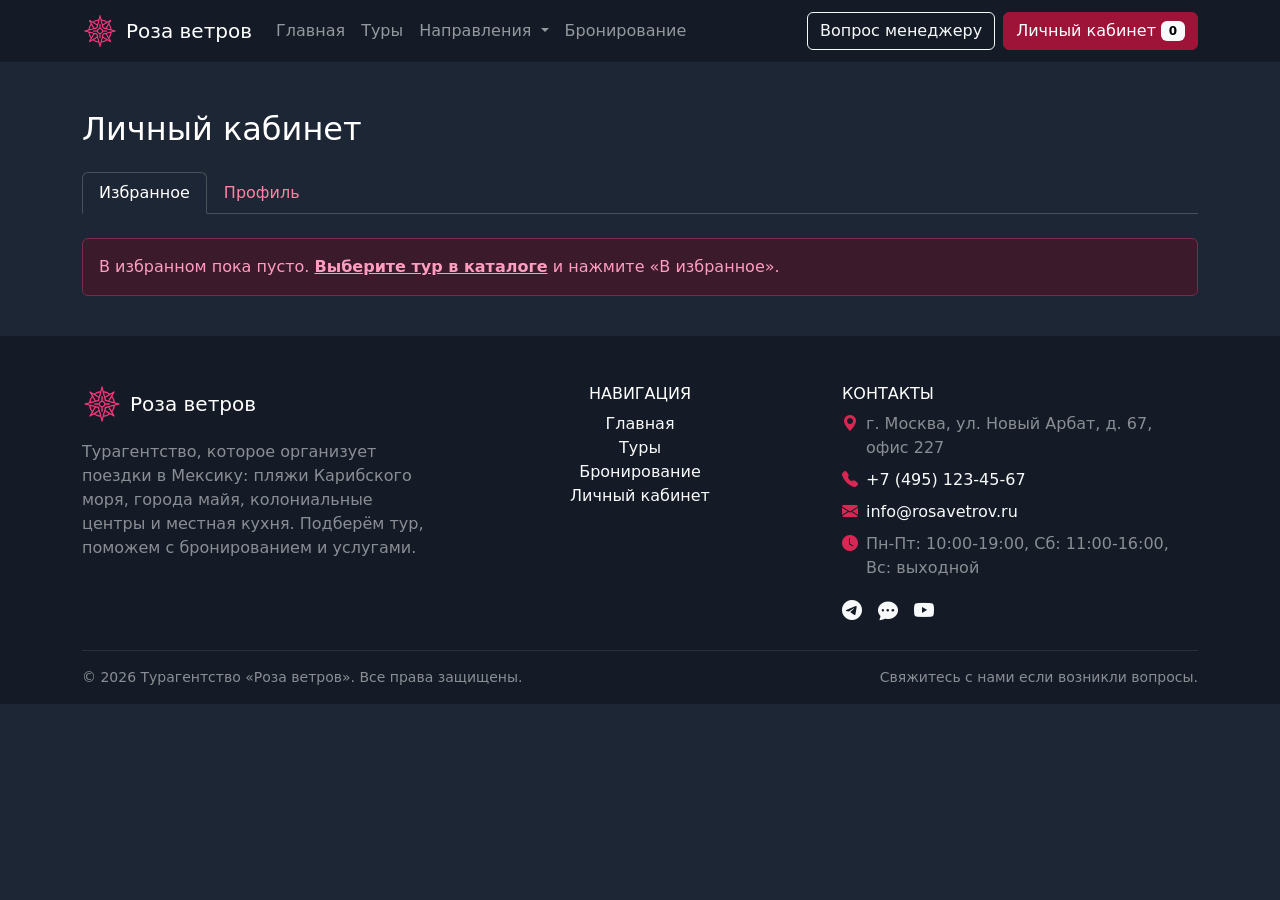
==== commit c9014cd6: "fixedds" ====
--- a/account.html
+++ b/account.html
@@ -8,6 +8,7 @@
   <title>Личный кабинет | Роза ветров</title>
   <link rel="icon" type="image/png" href="images/logo.png">
   <link href="https://cdn.jsdelivr.net/npm/bootstrap@5.3.3/dist/css/bootstrap.min.css" rel="stylesheet">
+  <link href="https://cdn.jsdelivr.net/npm/bootstrap-icons@1.11.3/font/bootstrap-icons.min.css" rel="stylesheet">
   <link rel="stylesheet" href="css/custom.css">
   <script src="js/main.js" defer></script>
   <meta property="og:type" content="website">
@@ -36,9 +37,6 @@
           </li>
           <li class="nav-item">
             <a class="nav-link" href="tours.html">Туры</a>
-          </li>
-          <li class="nav-item">
-            <a class="nav-link" href="booking.html">Бронирование</a>
           </li>
           <li class="nav-item dropdown">
             <a class="nav-link dropdown-toggle" href="#" role="button" data-bs-toggle="dropdown"
@@ -58,6 +56,9 @@
               <li><a class="dropdown-item" href="tours.html">Все туры</a></li>
             </ul>
           </li>
+          <li class="nav-item">
+            <a class="nav-link" href="booking.html">Бронирование</a>
+          </li>
         </ul>
 
         <div class="d-flex flex-column flex-lg-row gap-2">
@@ -168,14 +169,9 @@
             Турагентство, которое организует поездки в Мексику: пляжи Карибского моря, города майя,
             колониальные центры и местная кухня. Подберём тур, поможем с бронированием и услугами.
           </p>
-          <div class="d-flex gap-3">
-            <a class="link-light link-underline-opacity-0" href="#">Telegram</a>
-            <a class="link-light link-underline-opacity-0" href="#">ВКонтакте</a>
-            <a class="link-light link-underline-opacity-0" href="#">YouTube</a>
-          </div>
-        </div>
-
-        <div class="col-6 col-lg-2">
+        </div>
+
+        <div class="col-12 col-md-6 col-lg-4 text-md-center">
           <h2 class="h6 text-uppercase">Навигация</h2>
           <ul class="list-unstyled mb-0">
             <li><a class="link-light link-underline-opacity-0" href="index.html">Главная</a></li>
@@ -185,26 +181,20 @@
           </ul>
         </div>
 
-        <div class="col-6 col-lg-2">
-          <h2 class="h6 text-uppercase">Направления</h2>
-          <ul class="list-unstyled mb-0">
-            <li><a class="link-light link-underline-opacity-0" href="tours.html?dest=cancun">Канкун</a></li>
-            <li><a class="link-light link-underline-opacity-0" href="tours.html?dest=mexico-city">Мехико</a></li>
-            <li><a class="link-light link-underline-opacity-0" href="tours.html?dest=oaxaca">Оахака</a></li>
-            <li><a class="link-light link-underline-opacity-0" href="tours.html?dest=tulum">Тулум</a></li>
-            <li><a class="link-light link-underline-opacity-0" href="tours.html?dest=yucatan">Юкатан</a></li>
-            <li><a class="link-light link-underline-opacity-0" href="tours.html?dest=chiapas">Чьяпас</a></li>
-          </ul>
-        </div>
-
         <div class="col-12 col-md-6 col-lg-4">
           <h2 class="h6 text-uppercase">Контакты</h2>
           <address class="mb-0 text-white-50">
-            г. Москва, ул. Новый Арбат, д. 67, офис 227<br>
-            Телефон: <a class="link-light link-underline-opacity-0" href="tel:+74951234567">+7 (495) 123-45-67</a><br>
-            E-mail: <a class="link-light link-underline-opacity-0"
-              href="mailto:info@rosavetrov.ru">info@rosavetrov.ru</a><br>
-            Пн-Пт: 10:00-19:00, Сб: 11:00-16:00, Вс: выходной
+            <ul class="list-unstyled mb-3">
+              <li class="d-flex gap-2 mb-2"><i class="bi bi-geo-alt-fill icon-primary" aria-hidden="true"></i><span>г. Москва, ул. Новый Арбат, д. 67, офис 227</span></li>
+              <li class="d-flex gap-2 mb-2"><i class="bi bi-telephone-fill icon-primary" aria-hidden="true"></i><a class="link-light link-underline-opacity-0" href="tel:+74951234567">+7 (495) 123-45-67</a></li>
+              <li class="d-flex gap-2 mb-2"><i class="bi bi-envelope-fill icon-primary" aria-hidden="true"></i><a class="link-light link-underline-opacity-0" href="mailto:info@rosavetrov.ru">info@rosavetrov.ru</a></li>
+              <li class="d-flex gap-2"><i class="bi bi-clock-fill icon-primary" aria-hidden="true"></i><span>Пн-Пт: 10:00-19:00, Сб: 11:00-16:00, Вс: выходной</span></li>
+            </ul>
+            <div class="d-flex gap-3 fs-5">
+              <a class="link-light link-underline-opacity-0" href="#" aria-label="Telegram" title="Telegram"><i class="bi bi-telegram"></i></a>
+              <a class="link-light link-underline-opacity-0" href="#" aria-label="ВКонтакте" title="ВКонтакте"><i class="bi bi-chat-dots-fill"></i></a>
+              <a class="link-light link-underline-opacity-0" href="#" aria-label="YouTube" title="YouTube"><i class="bi bi-youtube"></i></a>
+            </div>
           </address>
         </div>
       </div>
@@ -276,7 +266,7 @@
     </div>
   </div>
 
-  <a class="to-top" href="#" aria-label="Наверх" title="Наверх">&uarr;</a>
+  <a class="to-top" href="#" aria-label="Наверх" title="Наверх"><svg class="to-top__icon" viewBox="0 0 24 24" width="24" height="24" fill="currentColor" aria-hidden="true"><path d="M11 2h2v2h-2zM9 4h6v2H9zM7 6h10v3H7zM5 9h14v3H5zM3 12h18v3H3zM1 15h22v3H1zM1 18h22v2H1z" transform="translate(0 1)"/></svg></a>
 
   <script src="https://cdn.jsdelivr.net/npm/bootstrap@5.3.3/dist/js/bootstrap.bundle.min.js"></script>
 </body>
--- a/css/custom.css
+++ b/css/custom.css
@@ -274,3 +274,16 @@
   opacity: 1;
   visibility: visible;
 }
+
+.to-top__icon {
+  display: block;
+}
+
+
+/* ===============================
+   5. Иконки
+   =============================== */
+
+.icon-primary {
+  color: var(--color-primary);
+}
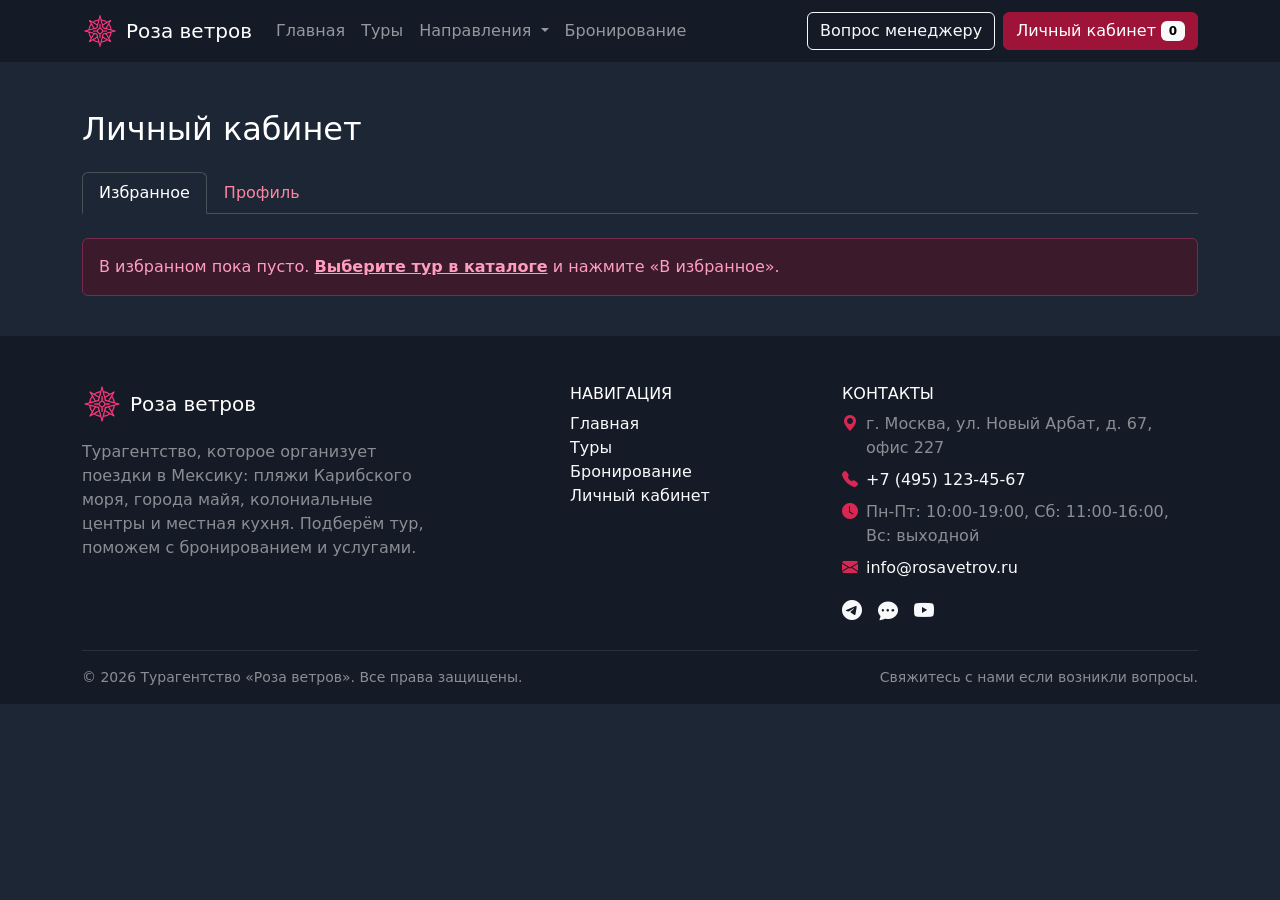
==== commit 0bda3a48: "htf" ====
--- a/account.html
+++ b/account.html
@@ -171,7 +171,8 @@
           </p>
         </div>
 
-        <div class="col-12 col-md-6 col-lg-4 text-md-center">
+        <div class="col-12 col-md-6 col-lg-4 d-md-flex justify-content-md-center">
+          <div>
           <h2 class="h6 text-uppercase">Навигация</h2>
           <ul class="list-unstyled mb-0">
             <li><a class="link-light link-underline-opacity-0" href="index.html">Главная</a></li>
@@ -179,6 +180,7 @@
             <li><a class="link-light link-underline-opacity-0" href="booking.html">Бронирование</a></li>
             <li><a class="link-light link-underline-opacity-0" href="account.html">Личный кабинет</a></li>
           </ul>
+          </div>
         </div>
 
         <div class="col-12 col-md-6 col-lg-4">
@@ -187,8 +189,8 @@
             <ul class="list-unstyled mb-3">
               <li class="d-flex gap-2 mb-2"><i class="bi bi-geo-alt-fill icon-primary" aria-hidden="true"></i><span>г. Москва, ул. Новый Арбат, д. 67, офис 227</span></li>
               <li class="d-flex gap-2 mb-2"><i class="bi bi-telephone-fill icon-primary" aria-hidden="true"></i><a class="link-light link-underline-opacity-0" href="tel:+74951234567">+7 (495) 123-45-67</a></li>
-              <li class="d-flex gap-2 mb-2"><i class="bi bi-envelope-fill icon-primary" aria-hidden="true"></i><a class="link-light link-underline-opacity-0" href="mailto:info@rosavetrov.ru">info@rosavetrov.ru</a></li>
-              <li class="d-flex gap-2"><i class="bi bi-clock-fill icon-primary" aria-hidden="true"></i><span>Пн-Пт: 10:00-19:00, Сб: 11:00-16:00, Вс: выходной</span></li>
+              <li class="d-flex gap-2 mb-2"><i class="bi bi-clock-fill icon-primary" aria-hidden="true"></i><span>Пн-Пт: 10:00-19:00, Сб: 11:00-16:00, Вс: выходной</span></li>
+              <li class="d-flex gap-2"><i class="bi bi-envelope-fill icon-primary" aria-hidden="true"></i><a class="link-light link-underline-opacity-0" href="mailto:info@rosavetrov.ru">info@rosavetrov.ru</a></li>
             </ul>
             <div class="d-flex gap-3 fs-5">
               <a class="link-light link-underline-opacity-0" href="#" aria-label="Telegram" title="Telegram"><i class="bi bi-telegram"></i></a>
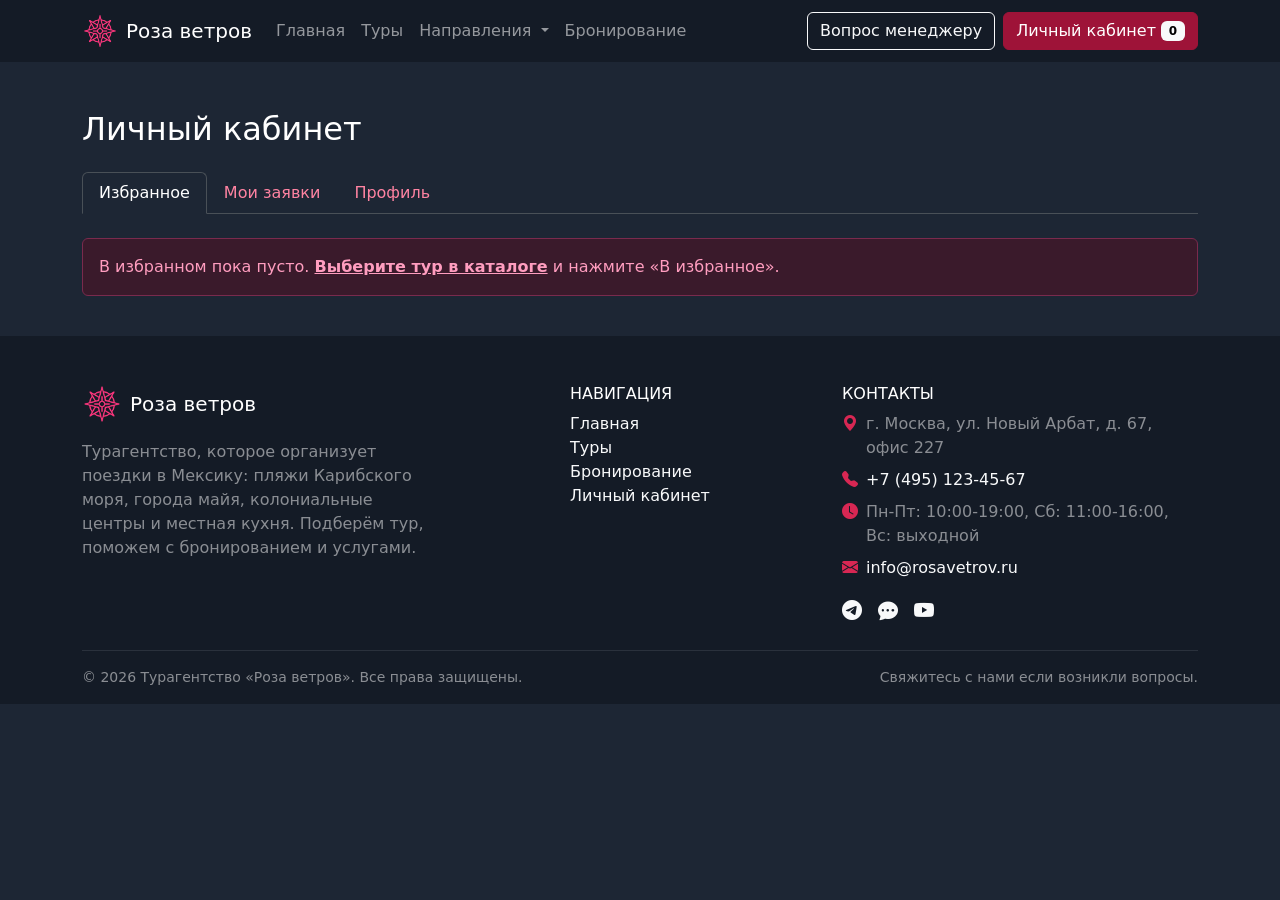
==== commit 59f38ee9: "kr2" ====
--- a/account.html
+++ b/account.html
@@ -63,12 +63,12 @@
 
         <div class="d-flex flex-column flex-lg-row gap-2">
           <button class="btn btn-outline-light" type="button" data-bs-toggle="modal"
-            data-bs-target="#manager-modal">
+            data-bs-target="#manager-modal" data-bs-title="Ответим в рабочее время" data-bs-placement="bottom">
             Вопрос менеджеру
           </button>
-          <a class="btn btn-primary active" href="account.html" aria-current="page">
+          <a class="btn btn-primary active" href="account.html" data-bs-title="Избранные туры и мои заявки" data-bs-placement="bottom" aria-current="page">
             Личный кабинет
-            <span class="badge text-bg-light" id="favorites-count" title="Туров в избранном">0</span>
+            <span class="badge text-bg-light" id="favorites-count" data-bs-title="Туров в избранном">0</span>
           </a>
         </div>
       </div>
@@ -84,6 +84,10 @@
           type="button" role="tab" aria-controls="pane-favorites" aria-selected="true">Избранное</button>
       </li>
       <li class="nav-item" role="presentation">
+        <button class="nav-link" id="tab-orders" data-bs-toggle="tab" data-bs-target="#pane-orders"
+          type="button" role="tab" aria-controls="pane-orders" aria-selected="false">Мои заявки</button>
+      </li>
+      <li class="nav-item" role="presentation">
         <button class="nav-link" id="tab-profile" data-bs-toggle="tab" data-bs-target="#pane-profile"
           type="button" role="tab" aria-controls="pane-profile" aria-selected="false">Профиль</button>
       </li>
@@ -97,6 +101,30 @@
         </div>
 
         <div class="row g-4" id="favorites-list"></div>
+      </div>
+
+      <div class="tab-pane fade" id="pane-orders" role="tabpanel" aria-labelledby="tab-orders">
+        <div class="alert alert-primary d-none" role="alert" id="orders-empty">
+          Заявок пока нет. <a class="alert-link" href="booking.html">Оставьте заявку на бронирование</a>,
+          и она появится здесь.
+        </div>
+
+        <div class="table-responsive" id="orders-wrap">
+          <table class="table table-hover align-middle">
+            <thead>
+              <tr>
+                <th scope="col">№</th>
+                <th scope="col">Тур</th>
+                <th scope="col">Вылет</th>
+                <th scope="col">Гостей</th>
+                <th scope="col">Услуги</th>
+                <th scope="col">Сумма</th>
+                <th scope="col">Статус</th>
+              </tr>
+            </thead>
+            <tbody id="orders-list"></tbody>
+          </table>
+        </div>
       </div>
 
       <div class="tab-pane fade" id="pane-profile" role="tabpanel" aria-labelledby="tab-profile">
@@ -193,9 +221,9 @@
               <li class="d-flex gap-2"><i class="bi bi-envelope-fill icon-primary" aria-hidden="true"></i><a class="link-light link-underline-opacity-0" href="mailto:info@rosavetrov.ru">info@rosavetrov.ru</a></li>
             </ul>
             <div class="d-flex gap-3 fs-5">
-              <a class="link-light link-underline-opacity-0" href="#" aria-label="Telegram" title="Telegram"><i class="bi bi-telegram"></i></a>
-              <a class="link-light link-underline-opacity-0" href="#" aria-label="ВКонтакте" title="ВКонтакте"><i class="bi bi-chat-dots-fill"></i></a>
-              <a class="link-light link-underline-opacity-0" href="#" aria-label="YouTube" title="YouTube"><i class="bi bi-youtube"></i></a>
+              <a class="link-light link-underline-opacity-0" href="#" aria-label="Telegram" data-bs-title="Telegram"><i class="bi bi-telegram"></i></a>
+              <a class="link-light link-underline-opacity-0" href="#" aria-label="ВКонтакте" data-bs-title="ВКонтакте"><i class="bi bi-chat-dots-fill"></i></a>
+              <a class="link-light link-underline-opacity-0" href="#" aria-label="YouTube" data-bs-title="YouTube"><i class="bi bi-youtube"></i></a>
             </div>
           </address>
         </div>
@@ -268,7 +296,7 @@
     </div>
   </div>
 
-  <a class="to-top" href="#" aria-label="Наверх" title="Наверх"><svg class="to-top__icon" viewBox="0 0 24 24" width="24" height="24" fill="currentColor" aria-hidden="true"><path d="M11 2h2v2h-2zM9 4h6v2H9zM7 6h10v3H7zM5 9h14v3H5zM3 12h18v3H3zM1 15h22v3H1zM1 18h22v2H1z" transform="translate(0 1)"/></svg></a>
+  <a class="to-top" href="#" aria-label="Наверх" data-bs-title="Наверх" data-bs-placement="left"><svg class="to-top__icon" viewBox="0 0 24 24" width="24" height="24" fill="currentColor" aria-hidden="true"><path d="M11 2h2v2h-2zM9 4h6v2H9zM7 6h10v3H7zM5 9h14v3H5zM3 12h18v3H3zM1 15h22v3H1zM1 18h22v2H1z" transform="translate(0 1)"/></svg></a>
 
   <script src="https://cdn.jsdelivr.net/npm/bootstrap@5.3.3/dist/js/bootstrap.bundle.min.js"></script>
 </body>
--- a/css/custom.css
+++ b/css/custom.css
@@ -262,7 +262,8 @@
   text-decoration: none;
   opacity: 0;
   visibility: hidden;
-  transition: opacity 0.3s, visibility 0.3s, background-color 0.2s;
+  transform: translateY(1rem);
+  transition: opacity 0.3s, visibility 0.3s, transform 0.3s, background-color 0.2s;
 }
 
 .to-top:hover {
@@ -273,6 +274,17 @@
 .to-top--visible {
   opacity: 1;
   visibility: visible;
+  transform: none;
+}
+
+.to-top:hover .to-top__icon {
+  animation: pyramid-jump 0.6s ease infinite;
+}
+
+@keyframes pyramid-jump {
+  50% {
+    transform: translateY(-4px);
+  }
 }
 
 .to-top__icon {
@@ -287,3 +299,100 @@
 .icon-primary {
   color: var(--color-primary);
 }
+
+
+/* ===============================
+   6. Закреплённый фильтр каталога
+   =============================== */
+
+@media (min-width: 992px) {
+  .filter-card {
+    position: sticky;
+    top: 4.5rem;
+    z-index: 1020;
+  }
+}
+
+
+/* ===============================
+   7. Анимации
+   =============================== */
+
+/* Карточки: появление при прокрутке и подъём при наведении */
+.card.h-100 {
+  overflow: hidden;
+  transition: opacity 0.6s ease, translate 0.6s ease, transform 0.3s ease,
+    border-color 0.3s ease, box-shadow 0.3s ease;
+}
+
+.card.h-100:hover {
+  transform: translateY(-6px);
+  border-color: var(--color-primary);
+  box-shadow: 0 0.75rem 1.5rem rgba(var(--color-primary-rgb), 0.25) !important;
+}
+
+.card.h-100 .card-img-top {
+  transition: transform 0.4s ease;
+}
+
+.card.h-100:hover .card-img-top {
+  transform: scale(1.06);
+}
+
+.reveal {
+  opacity: 0;
+  translate: 0 1.5rem;
+}
+
+.reveal--visible {
+  opacity: 1;
+  translate: 0 0;
+}
+
+/* Кнопка «В избранное»: пульсация при добавлении */
+.favorite-btn--pulse {
+  animation: favorite-pulse 0.4s ease;
+}
+
+@keyframes favorite-pulse {
+  50% {
+    transform: scale(1.15);
+  }
+}
+
+@media (prefers-reduced-motion: reduce) {
+  .reveal {
+    opacity: 1;
+    translate: none;
+  }
+
+  .card.h-100,
+  .card.h-100 .card-img-top,
+  .to-top {
+    transition: none;
+  }
+
+  .favorite-btn--pulse,
+  .to-top:hover .to-top__icon {
+    animation: none;
+  }
+}
+
+
+/* ===============================
+   8. Отзывы клиентов
+   =============================== */
+
+.reviews__item {
+  margin-left: 3.5rem;
+  margin-right: 3.5rem;
+}
+
+.reviews .carousel-control-prev,
+.reviews .carousel-control-next {
+  width: 3rem;
+}
+
+.reviews .carousel-indicators {
+  margin-bottom: 1rem;
+}
